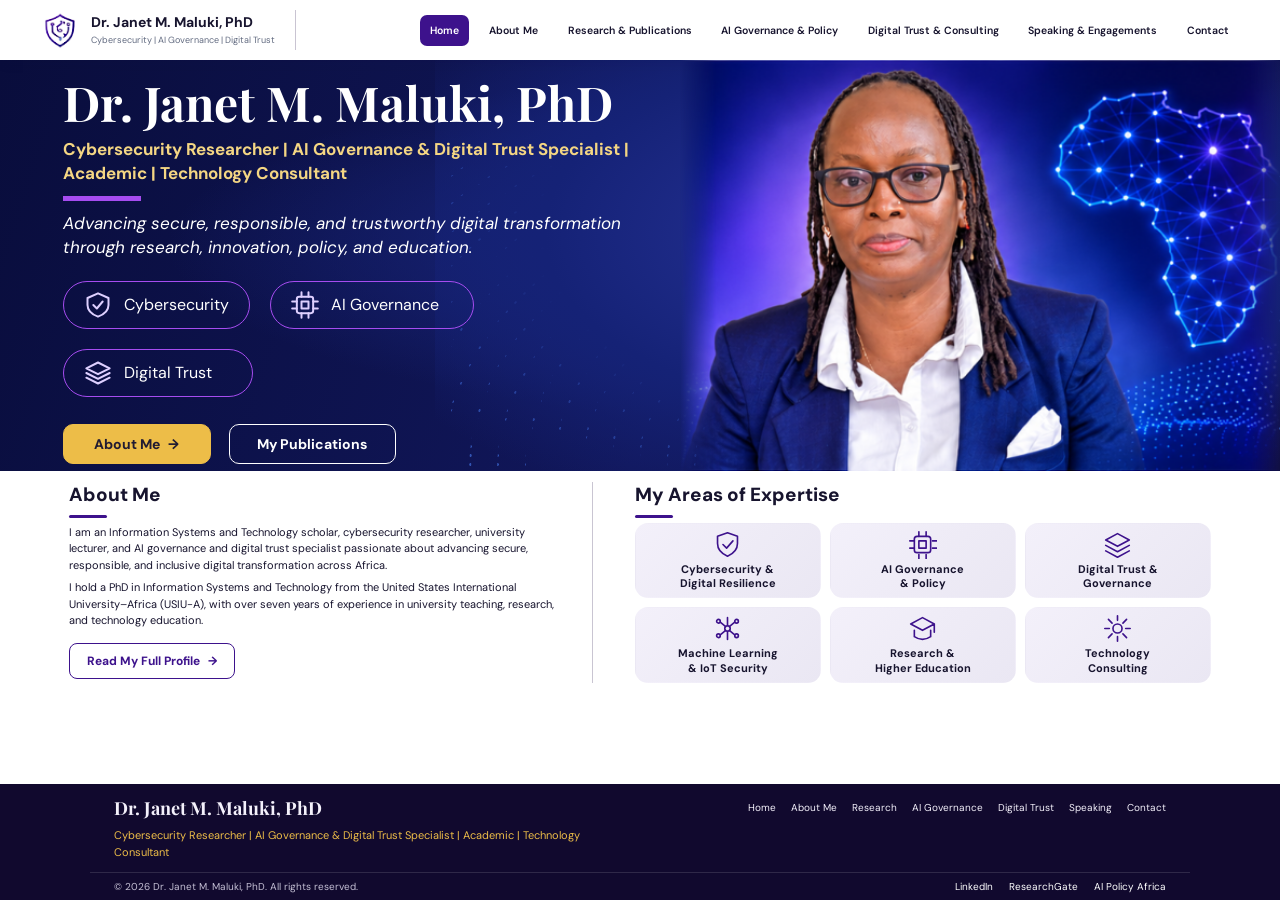
==== index.html @ 71f0885f "Initial commit: Dr. Janet M. Maluki portfolio website" ====
<!doctype html>
<html lang="en">
<head>
  <meta charset="utf-8">
  <meta name="viewport" content="width=device-width, initial-scale=1">
  <meta name="description" content="Dr. Janet M. Maluki, PhD — cybersecurity researcher, AI governance specialist, and digital trust consultant.">
  <title>Home | Dr. Janet M. Maluki, PhD</title>
  <link rel="stylesheet" href="css/style.css">
</head>
<body>
<header class="site-header">
  <a class="brand" href="index.html" aria-label="Dr. Janet M. Maluki home">
    <span class="brand-mark" aria-hidden="true"><svg viewBox="0 0 32 32"><path d="M16 3 26 7v8c0 7-4 11-10 14C10 26 6 22 6 15V7l10-4Z"/><path d="m12 16 3 3 6-7M16 9v3"/></svg></span>
    <span class="brand-copy"><strong>Dr. Janet M. Maluki, PhD</strong><span>Cybersecurity | AI Governance | Digital Trust</span></span>
  </a>
  <button class="menu-toggle" aria-label="Toggle navigation" aria-expanded="false">☰</button>
  <nav class="nav" aria-label="Main navigation">
    <a class="active" aria-current="page" href="index.html">Home</a><a href="about.html">About Me</a><a href="research.html">Research &amp; Publications</a><a href="governance.html">AI Governance &amp; Policy</a><a href="digital-trust.html">Digital Trust &amp; Consulting</a><a href="speaking.html">Speaking &amp; Engagements</a><a href="contact.html">Contact</a>
  </nav>
</header>
<main>
  <section class="hero">
    <div class="hero-inner">
      <div class="hero-copy">
        <h1>Dr. Janet M. Maluki, PhD</h1>
        <p class="hero-subtitle">Cybersecurity Researcher | AI Governance &amp; Digital Trust Specialist | Academic | Technology Consultant</p>
        <span class="accent"></span>
        <p class="hero-intro">Advancing secure, responsible, and trustworthy digital transformation through research, innovation, policy, and education.</p>
        <div class="pills">
          <a class="pill" href="research.html"><svg viewBox="0 0 24 24" aria-hidden="true"><path d="M12 2 21 6v6c0 5-3.5 8-9 10-5.5-2-9-5-9-10V6l9-4Z"/><path d="m8 12 3 3 5-6"/></svg>Cybersecurity</a>
          <a class="pill" href="governance.html"><svg viewBox="0 0 24 24" aria-hidden="true"><rect x="5" y="5" width="14" height="14" rx="2"/><path d="M9 9h6v6H9zM9 1v4m6-4v4M9 19v4m6-4v4M1 9h4m-4 6h4m14-6h4m-4 6h4"/></svg>AI Governance</a>
          <a class="pill" href="digital-trust.html"><svg viewBox="0 0 24 24" aria-hidden="true"><path d="m12 3 10 5-10 5L2 8l10-5Zm-10 9 10 5 10-5M2 16l10 5 10-5"/></svg>Digital Trust</a>
        </div>
        <div class="hero-actions"><a class="btn btn-gold" href="about.html">About Me <span aria-hidden="true">→</span></a><a class="btn btn-outline" href="research.html">My Publications</a></div>
      </div>
      <div class="hero-visual">
        <img class="hero-art" src="assets/images/home-hero-art-final.png" alt="Dr. Janet M. Maluki in her navy blazer beside a glowing Africa network map">
      </div>
    </div>
  </section>
  <section class="content-wrap">
    <div class="home-grid">
      <div class="home-about">
        <h2 class="section-title">About Me</h2>
        <div class="about-copy">
          <p>I am an Information Systems and Technology scholar, cybersecurity researcher, university lecturer, and AI governance and digital trust specialist passionate about advancing secure, responsible, and inclusive digital transformation across Africa.</p>
          <p>I hold a PhD in Information Systems and Technology from the United States International University–Africa (USIU-A), with over seven years of experience in university teaching, research, and technology education.</p>
        </div>
        <a class="text-link" href="about.html">Read My Full Profile <span aria-hidden="true">→</span></a>
      </div>
      <div>
        <h2 class="section-title">My Areas of Expertise</h2>
        <div class="expertise-grid">
          <a class="expertise-card" href="research.html"><svg viewBox="0 0 32 32" aria-hidden="true"><path d="M16 3 27 7v8c0 7-4 11-11 14C9 26 5 22 5 15V7l11-4Z"/><path d="m11 16 4 4 7-8"/></svg><strong>Cybersecurity &amp;<br>Digital Resilience</strong></a>
          <a class="expertise-card" href="governance.html"><svg viewBox="0 0 32 32" aria-hidden="true"><rect x="7" y="7" width="18" height="18" rx="3"/><path d="M12 12h8v8h-8zM12 2v5m8-5v5m-8 20v5m8-5v5M2 12h5m-5 8h5m20-8h5m-5 8h5"/></svg><strong>AI Governance<br>&amp; Policy</strong></a>
          <a class="expertise-card" href="digital-trust.html"><svg viewBox="0 0 32 32" aria-hidden="true"><path d="m16 4 13 7-13 7L3 11l13-7ZM3 17l13 7 13-7M3 23l13 7 13-7"/></svg><strong>Digital Trust &amp;<br>Governance</strong></a>
          <a class="expertise-card" href="research.html"><svg viewBox="0 0 32 32" aria-hidden="true"><circle cx="16" cy="16" r="3"/><circle cx="6" cy="8" r="2"/><circle cx="26" cy="8" r="2"/><circle cx="6" cy="24" r="2"/><circle cx="26" cy="24" r="2"/><path d="m8 9 6 5m10-5-6 5M8 23l6-5m10 5-6-5M16 13V4m0 15v9"/></svg><strong>Machine Learning<br>&amp; IoT Security</strong></a>
          <a class="expertise-card" href="research.html"><svg viewBox="0 0 32 32" aria-hidden="true"><path d="M3 11 16 4l13 7-13 7L3 11Zm4 7v7c6 4 12 4 18 0v-7M29 11v9"/></svg><strong>Research &amp;<br>Higher Education</strong></a>
          <a class="expertise-card" href="digital-trust.html"><svg viewBox="0 0 32 32" aria-hidden="true"><circle cx="16" cy="16" r="5"/><path d="M16 2v5m0 18v5M2 16h5m18 0h5M6 6l4 4m12 12 4 4m0-20-4 4M10 22l-4 4"/></svg><strong>Technology<br>Consulting</strong></a>
        </div>
      </div>
    </div>
  </section>
</main>
<footer class="site-footer">
  <div class="footer-main">
    <div><a class="footer-name" href="index.html">Dr. Janet M. Maluki, PhD</a><p>Cybersecurity Researcher | AI Governance &amp; Digital Trust Specialist | Academic | Technology Consultant</p></div>
    <nav class="footer-nav" aria-label="Footer navigation"><a href="index.html">Home</a><a href="about.html">About Me</a><a href="research.html">Research</a><a href="governance.html">AI Governance</a><a href="digital-trust.html">Digital Trust</a><a href="speaking.html">Speaking</a><a href="contact.html">Contact</a></nav>
  </div>
  <div class="footer-bottom"><span>© <span id="year"></span> Dr. Janet M. Maluki, PhD. All rights reserved.</span><span class="footer-social"><a href="https://www.linkedin.com/in/janet-m-maluki-phd-0333353b/" target="_blank" rel="noopener noreferrer">LinkedIn</a><a href="https://www.researchgate.net/profile/Janet-Maluki" target="_blank" rel="noopener noreferrer">ResearchGate</a><a href="https://www.aipolicy.africa/fellows/janetmaluki" target="_blank" rel="noopener noreferrer">AI Policy Africa</a></span></div>
</footer>
<script src="js/main.js"></script>
</body>
</html>
---- css/style.css ----
@import url('https://fonts.googleapis.com/css2?family=DM+Sans:wght@400;500;600;700;800&family=Playfair+Display:wght@600;700;800&display=swap');

:root {
  --ink: #17142e;
  --muted: #626b80;
  --purple: #3d128c;
  --purple-dark: #10072e;
  --purple-mid: #1d155f;
  --gold: #edbd48;
  --line: #e1e5ef;
  --pale: #f3f0fa;
  --white: #fff;
}

* { box-sizing: border-box; }
html { scroll-behavior: smooth; }
body { display: flex; min-height: 100vh; flex-direction: column; margin: 0; color: var(--ink); background: var(--white); font-family: 'DM Sans', Arial, sans-serif; }
main { flex: 1; }
a { color: inherit; text-decoration: none; }
button, input, select, textarea { font: inherit; }
button, a { -webkit-tap-highlight-color: transparent; }

.site-header {
  position: sticky;
  top: 0;
  z-index: 20;
  display: flex;
  min-height: 60px;
  align-items: center;
  justify-content: space-between;
  gap: 20px;
  padding: 9px clamp(18px, 3.2vw, 46px);
  background: #fff;
  box-shadow: 0 2px 14px #120a3210;
}
.brand { display: flex; flex: 0 0 auto; align-items: center; gap: 10px; padding-right: 20px; border-right: 1px solid #c9c4d2; }
.brand-mark { display: block; width: 40px; height: 40px; flex: 0 0 auto; background: url('../assets/images/janet-maluki-crest.png') center / contain no-repeat; }
.brand-mark svg { display: none; }
.brand-copy strong { display: block; font-size: 14px; line-height: 1.25; }
.brand-copy > span { display: block; max-width: 230px; margin-top: 3px; color: var(--muted); font-size: 9px; }
.nav { display: flex; align-items: center; justify-content: flex-end; gap: clamp(4px, .75vw, 12px); font-size: clamp(9px, .82vw, 11px); font-weight: 600; }
.nav a { padding: 9px 10px; border-radius: 7px; text-align: center; transition: background .18s ease, color .18s ease; }
.nav a:hover, .nav a:focus-visible { color: var(--purple); background: var(--pale); }
.nav a.active { color: #fff; background: var(--purple); }
.menu-toggle { display: none; border: 0; border-radius: 7px; padding: 8px 11px; color: #fff; background: var(--purple); font-size: 19px; cursor: pointer; }

.hero { position: relative; color: #fff; background: radial-gradient(ellipse at 73% 45%, #2537a8 0, #172477 25%, transparent 58%), linear-gradient(108deg, #090d3c 0%, #11175b 54%, #111043 100%); }
.hero::after { position: absolute; inset: 0 0 0 34%; background: radial-gradient(ellipse at 55% 42%, #29359e 0, #152276 54%, transparent 90%); content: ""; }
.hero::before { position: absolute; right: 0; bottom: 0; left: 35%; height: 75%; background: radial-gradient(circle, #4d86ff 1px, transparent 1.8px); background-size: 9px 9px; content: ""; mask-image: repeating-radial-gradient(ellipse at 55% 100%, transparent 0 14px, #000 15px 16px, transparent 17px 28px); opacity: .55; }
.hero-inner { position: relative; z-index: auto; display: grid; width: min(100%, 1440px); min-height: 383px; grid-template-columns: 1.15fr 1fr; align-items: stretch; margin: auto; padding: 0 clamp(24px, 4.9vw, 72px); }
.hero-copy { position: relative; z-index: 2; align-self: center; max-width: 700px; padding: 8px 0 15px; transform: translateY(8px); }
.hero h1, .page-hero h1 { margin: 0 0 8px; font: 700 clamp(32px, 3.7vw, 42px)/1.12 'Playfair Display', Georgia, serif; }
.hero h1 { font-size: clamp(32px, 3.8vw, 48px); }
.hero-subtitle { max-width: 650px; margin: 0 0 10px; color: #f4d683; font-size: 17px; font-weight: 700; line-height: 1.4; }
.hero .accent { display: block; width: 78px; height: 5px; margin: 11px 0; background: #a64cf0; }
.hero-intro { max-width: 650px; margin: 0 0 21px; font-size: 17px; font-style: italic; line-height: 1.4; }
.pills { display: flex; flex-wrap: wrap; gap: 20px; margin: 10px 0 27px; }
.pill { display: inline-flex; min-height: 45px; align-items: center; gap: 12px; padding: 9px 20px; border: 1px solid #a64cf0; border-radius: 30px; color: #fff; font-size: 16px; }
.pill:nth-child(2) { min-width: 204px; }
.pill:nth-child(3) { min-width: 190px; }
.pill:hover { background: #ffffff19; }
.pill svg { width: 28px; height: 28px; fill: none; stroke: #ded0ff; stroke-linecap: round; stroke-linejoin: round; stroke-width: 1.7; }
.hero-actions { display: flex; flex-wrap: wrap; gap: 18px; }
.hero-actions .btn { min-height: 40px; padding: 10px 22px; font-size: 14px; }
.hero-actions .btn:first-child { min-width: 148px; }
.hero-actions .btn:last-child { min-width: 167px; }
.btn { display: inline-flex; min-height: 40px; align-items: center; justify-content: center; gap: 8px; padding: 10px 17px; border: 1px solid transparent; border-radius: 10px; font-size: 12px; font-weight: 700; text-align: center; cursor: pointer; transition: transform .18s ease, box-shadow .18s ease, background .18s ease; }
.btn:hover { transform: translateY(-1px); box-shadow: 0 5px 13px #120a3222; }
.btn-gold { color: #211b32; border-color: var(--gold); background: var(--gold); }
.btn-outline { color: #fff; border-color: #fff; background: transparent; }
.btn-purple { color: #fff; background: var(--purple); box-shadow: 0 3px 7px #16093828; }
.btn-light { color: var(--purple); border-color: #b7a4df; background: #fff; }
.btn-block { width: 100%; margin-top: 10px; }
.hero-visual { position: relative; z-index: 21; display: flex; min-width: 0; align-items: stretch; justify-content: flex-start; overflow: visible; margin-right: calc(-1 * clamp(24px, 4.9vw, 72px)); }
.hero-art { display: block; width: 100%; height: 100%; object-fit: cover; object-position: left top; -webkit-mask-image: linear-gradient(to right, transparent 0%, #000 6%, #000 95%, transparent 100%); mask-image: linear-gradient(to right, transparent 0%, #000 6%, #000 95%, transparent 100%); }

.content-wrap { width: min(100%, 1440px); margin: auto; padding: 11px clamp(24px, 5.4vw, 76px) 28px; }
.home-grid { display: grid; grid-template-columns: 1fr 1.1fr; gap: 42px; }
.home-about { padding-right: 35px; border-right: 1px solid #c9c5d2; }
.section-title { margin: 0 0 5px; font-size: 19px; font-weight: 800; line-height: 1.35; }
.section-title::after { display: block; width: 38px; height: 3px; margin-top: 7px; border-radius: 4px; background: var(--purple); content: ""; }
.about-copy p { margin: 6px 0; font-size: 11px; line-height: 1.5; }
.text-link { display: inline-flex; align-items: center; gap: 8px; margin-top: 8px; padding: 9px 17px; border: 1px solid var(--purple); border-radius: 8px; color: var(--purple); font-size: 12px; font-weight: 700; }
.text-link:hover { color: #fff; background: var(--purple); }
.expertise-grid { display: grid; grid-template-columns: repeat(3, 1fr); gap: 9px; }
.expertise-card { display: flex; min-height: 71px; flex-direction: column; align-items: center; justify-content: center; gap: 3px; padding: 6px 8px; border: 1px solid transparent; border-radius: 13px; background: linear-gradient(135deg, #f3f0fa, #eae7f3); text-align: center; transition: border-color .2s ease, transform .2s ease; }
.expertise-card:hover { border-color: #c4b5e5; transform: translateY(-2px); }
.expertise-card svg { width: 29px; height: 29px; fill: none; stroke: var(--purple); stroke-linecap: round; stroke-linejoin: round; stroke-width: 1.8; }
.expertise-card strong { font-size: 11px; line-height: 1.35; }

.page-hero { color: #fff; background: linear-gradient(108deg, #130a30 0%, #211052 50%, #382083 100%); }
.page-hero-inner { width: min(100%, 1100px); margin: auto; padding: 39px 24px 42px; }
.page-hero .eyebrow { margin: 0 0 8px; color: var(--gold); font-size: 11px; font-weight: 800; letter-spacing: .075em; }
.page-hero h1 { margin-bottom: 8px; font-size: clamp(31px, 3.5vw, 40px); }
.page-hero-inner > p:last-child { max-width: 760px; margin: 0; color: #e0d9f0; font-size: 14px; line-height: 1.6; }
.page-content { width: min(100%, 1100px); margin: auto; padding: 42px 24px 68px; }
.page-content-wide { width: min(100%, 1100px); }
.page-content h2 { margin: 0 0 11px; font-size: 21px; line-height: 1.35; }
.page-content h3 { margin: 17px 0 7px; font-size: 15px; line-height: 1.4; }
.page-content p, .page-content li { color: #525e73; font-size: 13px; line-height: 1.7; }
.page-content p { margin: 0 0 14px; }
.page-content ul { padding-left: 21px; }
.prose { min-width: 0; }
.prose .lead { color: var(--ink); font-size: 16px; line-height: 1.6; }
.profile-layout { display: grid; grid-template-columns: minmax(0, 1.65fr) minmax(255px, .9fr); align-items: start; gap: 28px; }
.credential-card, .contact-form-card, .speaker-bio { padding: 22px; border: 1px solid var(--line); border-radius: 15px; background: #fff; }
.credential-card { background: #f8f6fc; }
.credential-card h2, .speaker-bio h2, .contact-form-card h2, .social-card h2 { margin: 0 0 12px; font-size: 17px; }
.credential-list { display: grid; gap: 13px; margin: 0 0 18px; padding: 0 !important; list-style: none; }
.credential-list li { position: relative; padding-left: 17px; }
.credential-list li::before, .bullet-list li::before { position: absolute; top: 7px; left: 0; width: 7px; height: 7px; border-radius: 50%; background: var(--purple); content: ""; }
.credential-list strong, .credential-list span { display: block; }
.credential-list strong { color: var(--ink); font-size: 12px; }
.credential-list span { margin-top: 2px; font-size: 11px; line-height: 1.5; }
.profile-links { display: grid; gap: 9px; margin-top: 16px; padding-top: 14px; border-top: 1px solid var(--line); }
.profile-links a { color: var(--purple); font-size: 12px; font-weight: 700; }
.profile-links a:hover, .footer-social a:hover { text-decoration: underline; }
.two-col { display: grid; grid-template-columns: 1fr 1fr; gap: 14px; margin-top: 22px; }
.info-card { padding: 19px; border: 1px solid #e4def1; border-radius: 14px; background: var(--pale); }
.info-card h2 { font-size: 16px; }
.info-card h3 { margin: 0 0 6px; color: var(--ink); font-size: 14px; }
.info-card p:last-child { margin-bottom: 0; }
.card-kicker { margin: 0 0 7px !important; color: var(--purple); font-size: 10px !important; font-weight: 800; letter-spacing: .04em; }
.quote-card { margin: 18px 0 0; padding: 20px 22px; border-radius: 14px; color: #fff; background: var(--purple-dark); }
.quote-card .card-kicker { color: var(--gold); }
.quote-card p { margin: 4px 0 0; color: #fff; font: italic 600 16px/1.5 'Playfair Display', Georgia, serif; }

.feature-grid { display: grid; grid-template-columns: repeat(3, 1fr); gap: 14px; margin-bottom: 32px; }
.feature-grid .info-card { background: #f6f3fb; }
.feature-grid .info-card h2 { margin-bottom: 8px; font-size: 15px; }
.feature-grid .info-card p { margin: 0; font-size: 12px; line-height: 1.65; }
.feature-grid-two { grid-template-columns: repeat(2, 1fr); margin: 22px 0 0; }
.section-heading-row { display: flex; align-items: center; justify-content: space-between; gap: 15px; margin: 0 0 14px; }
.section-heading-row .section-title { margin-bottom: 2px; }
.section-intro { margin: 0 !important; font-size: 12px !important; }
.tag { display: inline-flex; align-items: center; padding: 6px 10px; border-radius: 18px; color: var(--purple); background: #f1edf9; font-size: 10px; font-weight: 700; }
.tag-solid { color: #fff; background: var(--purple); }
.research-list { display: grid; gap: 12px; }
.research-item { padding: 17px 19px; border: 1px solid var(--line); border-radius: 13px; background: #fff; }
.research-meta { display: flex; align-items: center; justify-content: space-between; gap: 12px; margin-bottom: 9px; }
.research-meta > span:last-child { color: var(--muted); font-size: 10px; }
.research-item h3 { margin: 0 0 7px; color: var(--ink); font-size: 15px; }
.research-item p { margin: 0; font-size: 12px; }
.callout-row { display: flex; align-items: center; justify-content: space-between; gap: 20px; margin-top: 28px; padding: 21px 23px; border-radius: 14px; background: #f3f0fa; }
.callout-row h2 { margin-bottom: 5px; font-size: 17px; }
.callout-row p { margin: 0; font-size: 12px; }

.split-feature { display: grid; grid-template-columns: minmax(0, 1.6fr) minmax(260px, .9fr); align-items: start; gap: 34px; }
.split-feature .section-title { margin-bottom: 18px; }
.dark-card { padding: 24px; border-radius: 14px; color: #fff; background: var(--purple-dark); box-shadow: 0 7px 15px #1a0d3421; }
.dark-card .card-kicker { color: var(--gold); }
.dark-card h2 { margin: 4px 0 12px; color: #fff; font-size: 20px; }
.dark-card p:not(.card-kicker) { color: #e2ddef; font-size: 12px; }
.dark-card-link { display: inline-block; margin-top: 15px; color: #fff; font-size: 12px; font-weight: 700; }

.framework-card { margin: 0 0 32px; padding: 30px; border: 1px solid #ded5f0; border-radius: 20px; background: #f8f6fc; }
.framework-card h2 { max-width: 640px; margin: 13px 0 10px; font-size: 25px; }
.framework-card > p { max-width: 710px; }
.framework-steps { display: grid; grid-template-columns: repeat(4, 1fr); gap: 12px; margin-top: 21px; }
.framework-steps article { padding: 15px; border: 1px solid var(--line); border-radius: 13px; background: #fff; }
.framework-steps article > span { color: var(--purple); font-size: 12px; font-weight: 800; }
.framework-steps h3 { margin: 6px 0; color: var(--ink); font-size: 12px; }
.framework-steps p { margin: 0; font-size: 10px; line-height: 1.55; }
.center-action { display: flex; justify-content: center; margin-top: 30px; }

.speaking-layout { display: grid; grid-template-columns: minmax(0, 1.75fr) minmax(260px, .9fr); align-items: start; gap: 28px; }
.speaking-layout > div > .section-title { margin-bottom: 17px; }
.theme-grid { display: grid; grid-template-columns: repeat(2, 1fr); gap: 14px; }
.theme-card { min-height: 166px; padding: 20px; border-radius: 15px; background: var(--pale); }
.theme-card .card-kicker { display: block; }
.theme-card h3 { margin: 6px 0 8px; color: var(--ink); font-size: 14px; }
.theme-card p { margin: 0; font-size: 12px; line-height: 1.65; }
.speaker-sidebar { display: grid; gap: 16px; }
.speaker-bio { padding: 20px; }
.speaker-bio p { margin: 0 0 15px; padding: 14px; border: 1px solid #e7eaf0; border-radius: 12px; background: #f8fafc; font-size: 11px; line-height: 1.7; }
.copy-status { display: block; min-height: 16px; margin-top: 8px; color: var(--purple); font-size: 11px; }
.invite-card h2 { font-size: 16px; }
.invite-card p { font-size: 11px !important; }
.invite-card .btn { color: #1a1428; }

.contact-layout { display: grid; grid-template-columns: minmax(275px, .85fr) minmax(0, 1.25fr); align-items: start; gap: 25px; }
.contact-sidebar { display: grid; gap: 14px; }
.contact-sidebar .info-card { padding: 20px; }
.contact-sidebar .info-card h2 { font-size: 16px; }
.contact-sidebar .info-card > p { font-size: 12px; }
.bullet-list { display: grid; gap: 8px; margin: 12px 0 0; padding: 0 !important; list-style: none; }
.bullet-list li { position: relative; padding-left: 15px; color: var(--ink); font-size: 11px; line-height: 1.45; }
.bullet-list li::before { top: 4px; width: 6px; height: 6px; }
.location-card { padding: 19px; border: 1px solid var(--line); border-radius: 14px; background: #fff; }
.location-card h3 { margin: 0 0 4px; color: var(--ink); font-size: 14px; }
.location-card p:last-child { margin: 0; font-size: 11px; }
.social-card { padding: 18px; border: 1px solid var(--line); border-radius: 14px; }
.social-card h2 { margin-bottom: 8px; }
.social-card > a { display: flex; align-items: center; gap: 10px; padding: 9px 0; border-top: 1px solid #edf0f5; }
.social-icon { display: grid; width: 34px; height: 34px; flex: 0 0 auto; place-items: center; border-radius: 10px; color: var(--purple); background: var(--pale); font-size: 12px; font-weight: 800; }
.social-card > a > span:nth-child(2) { flex: 1; }
.social-card strong, .social-card small { display: block; }
.social-card strong { font-size: 12px; }
.social-card small { margin-top: 2px; color: var(--muted); font-size: 10px; }
.social-card > a > b { color: var(--purple); font-size: 14px; }
.contact-form-card { padding: 24px; }
.contact-form-card h2 { margin-bottom: 17px; font-size: 19px; }
.form-grid { display: grid; grid-template-columns: 1fr 1fr; gap: 15px 13px; }
.form-field { display: flex; min-width: 0; flex-direction: column; gap: 6px; }
.form-field-wide { grid-column: 1 / -1; }
.form-field label { color: #4f5c70; font-size: 10px; font-weight: 800; letter-spacing: .035em; text-transform: uppercase; }
.form-field input, .form-field select, .form-field textarea { width: 100%; min-height: 43px; padding: 11px 12px; border: 1px solid #d5deeb; border-radius: 10px; outline: none; color: var(--ink); background: #fff; font-size: 12px; }
.form-field textarea { min-height: 105px; resize: vertical; }
.form-field input::placeholder, .form-field textarea::placeholder { color: #9aa4b5; }
.form-field input:focus, .form-field select:focus, .form-field textarea:focus { border-color: #7655b5; box-shadow: 0 0 0 3px #43208c1a; }
.contact-form-card form > .btn { margin-top: 17px; }
.form-note { margin: 9px 0 0 !important; font-size: 10px !important; }
.form-status { margin: 16px 0 0 !important; padding: 14px 16px; border-radius: 10px; font-size: 14px !important; font-weight: 700; }
.form-status.is-success { color: #2f1b6b; background: var(--pale); }
.form-status.is-error { color: #8b1e2d; background: #fff0f1; }
.contact-form button:disabled { cursor: wait; opacity: .7; }

.site-footer { color: #f4f1fb; background: #11092e; }
.footer-main, .footer-bottom { display: flex; width: min(100%, 1100px); align-items: center; justify-content: space-between; gap: 24px; margin: auto; padding: 0 24px; }
.footer-main { align-items: flex-start; padding-top: 12px; padding-bottom: 12px; }
.footer-name { font: 700 18px 'Playfair Display', Georgia, serif; }
.footer-main p { max-width: 480px; margin: 7px 0 0; color: var(--gold); font-size: 11px; line-height: 1.5; }
.footer-nav { display: flex; flex-wrap: wrap; gap: 7px 15px; max-width: 490px; padding-top: 5px; }
.footer-nav a, .footer-bottom { font-size: 10px; }
.footer-nav a:hover { color: var(--gold); }
.footer-bottom { border-top: 1px solid #ffffff20; padding-top: 7px; padding-bottom: 7px; color: #c4bfd4; }
.footer-social { display: flex; flex-wrap: wrap; gap: 16px; color: #fff; }
.muted { color: var(--muted); }

@media (max-width: 1050px) {
  .site-header { gap: 10px; padding-right: 18px; padding-left: 18px; }
  .brand-copy > span { max-width: 190px; }
  .nav { gap: 2px; font-size: 9px; }
  .nav a { padding-right: 7px; padding-left: 7px; }
}
@media (max-width: 820px) {
  .site-header { flex-wrap: wrap; min-height: 60px; }
  .menu-toggle { display: block; }
  .nav { display: none; width: 100%; flex-direction: column; align-items: stretch; padding: 5px 0 7px; font-size: 12px; }
  .nav.open { display: flex; }
  .nav a { padding: 11px 12px; text-align: left; }
  .hero-inner { min-height: 300px; grid-template-columns: 1.1fr .9fr; }
  .home-grid { gap: 25px; }
  .page-content { padding-top: 34px; }
  .profile-layout, .split-feature, .speaking-layout { grid-template-columns: minmax(0, 1.4fr) minmax(230px, .9fr); gap: 20px; }
  .framework-steps { grid-template-columns: repeat(2, 1fr); }
  .contact-layout { grid-template-columns: minmax(220px, .8fr) minmax(0, 1.2fr); gap: 16px; }
  .footer-main, .footer-bottom { align-items: flex-start; }
}
@media (max-width: 620px) {
  .brand { padding-right: 0; border-right: 0; }
  .brand-copy strong { font-size: 13px; }
  .brand-copy > span { max-width: 195px; font-size: 8px; }
  .hero-inner { min-height: 0; grid-template-columns: 1fr; padding: 33px 23px 0; }
  .hero-copy { padding: 0; }
  .hero h1 { font-size: 35px; }
  .hero-subtitle { font-size: 13px; }
  .hero-copy { transform: none; }
  .hero-intro { margin-bottom: 12px; font-size: 13px; }
  .pills { gap: 8px; margin-bottom: 20px; }
  .pill { min-height: 35px; gap: 8px; padding: 7px 13px; font-size: 11px; }
  .pill:nth-child(2), .pill:nth-child(3) { min-width: 0; }
  .pill svg { width: 19px; height: 19px; }
  .hero-actions { gap: 12px; }
  .hero-visual { width: calc(100% + 46px); height: clamp(240px, 85vw, 320px); margin: 0 -23px; }
  .hero-art { object-position: left center; -webkit-mask-image: none; mask-image: none; }
  .home-grid, .profile-layout, .split-feature, .speaking-layout, .contact-layout { grid-template-columns: 1fr; }
  .home-about { padding: 0 0 24px; border-right: 0; border-bottom: 1px solid #c9c5d2; }
  .expertise-grid { grid-template-columns: repeat(2, 1fr); }
  .content-wrap { padding-top: 25px; }
  .page-hero-inner { padding: 34px 22px 36px; }
  .page-hero-inner > p:last-child { font-size: 13px; }
  .page-content { padding: 30px 20px 48px; }
  .feature-grid { grid-template-columns: 1fr; }
  .feature-grid-two, .two-col, .theme-grid { grid-template-columns: 1fr; }
  .section-heading-row, .callout-row { align-items: flex-start; flex-direction: column; }
  .research-meta { align-items: flex-start; flex-direction: column; gap: 7px; }
  .framework-card { padding: 22px; }
  .framework-card h2 { font-size: 21px; }
  .framework-steps { grid-template-columns: 1fr 1fr; }
  .form-grid { grid-template-columns: 1fr; }
  .form-field-wide { grid-column: auto; }
  .footer-main, .footer-bottom { flex-direction: column; }
  .footer-main { gap: 17px; }
}
@media (max-width: 390px) {
  .hero h1 { font-size: 30px; }
  .framework-steps { grid-template-columns: 1fr; }
  .contact-form-card { padding: 19px; }
}
@media (prefers-reduced-motion: reduce) {
  *, *::before, *::after { scroll-behavior: auto !important; transition-duration: .01ms !important; }
}
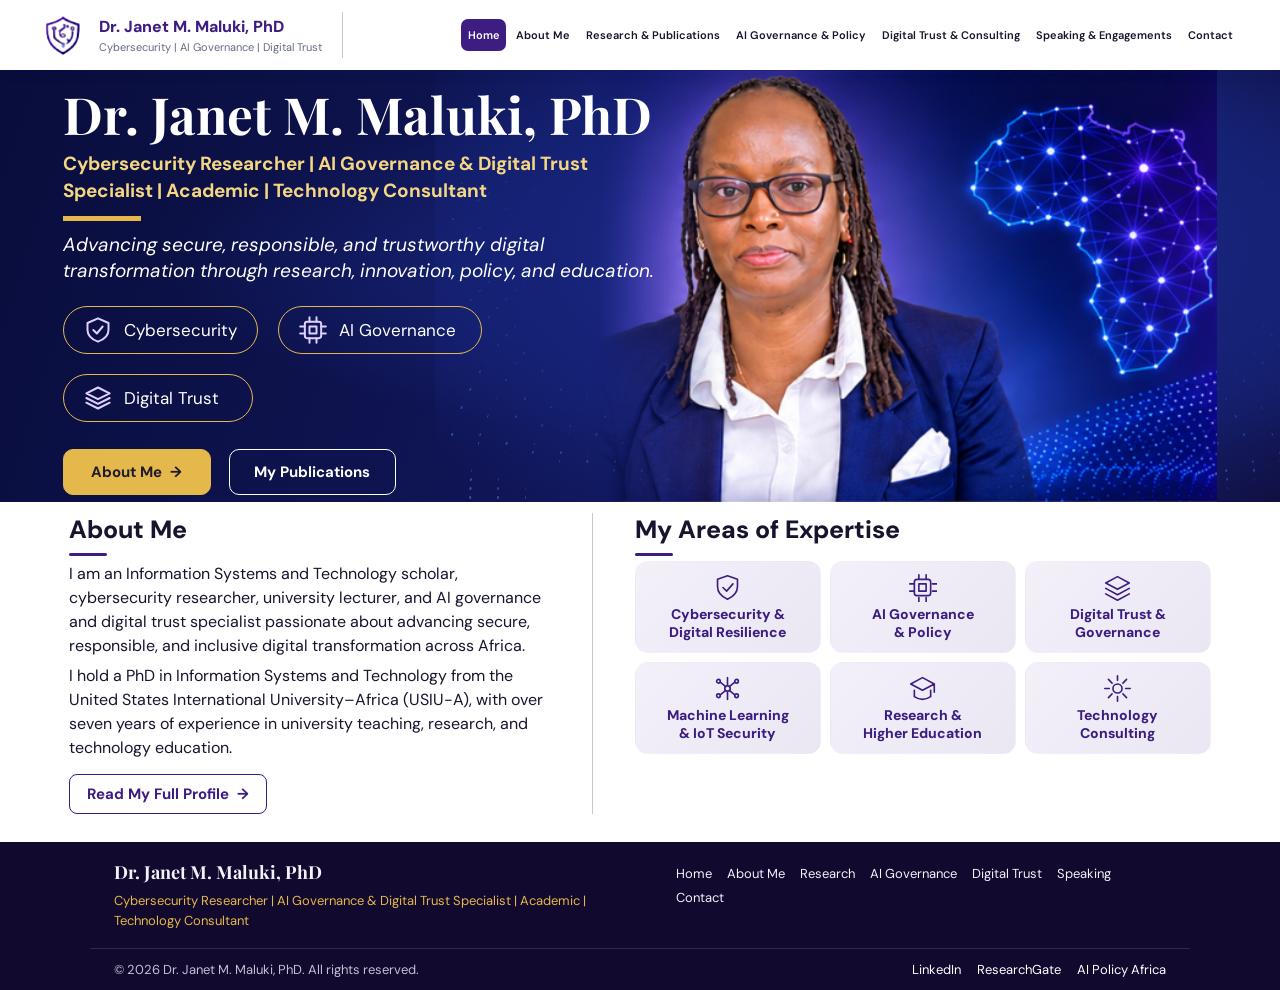
==== commit e649fc5a: "Update pages, typography, portraits, and speaking engagements" ====
--- a/index.html
+++ b/index.html
@@ -5,7 +5,7 @@
   <meta name="viewport" content="width=device-width, initial-scale=1">
   <meta name="description" content="Dr. Janet M. Maluki, PhD — cybersecurity researcher, AI governance specialist, and digital trust consultant.">
   <title>Home | Dr. Janet M. Maluki, PhD</title>
-  <link rel="stylesheet" href="css/style.css">
+  <link rel="stylesheet" href="css/style.css?v=20261122">
 </head>
 <body>
 <header class="site-header">
@@ -34,7 +34,7 @@
         <div class="hero-actions"><a class="btn btn-gold" href="about.html">About Me <span aria-hidden="true">→</span></a><a class="btn btn-outline" href="research.html">My Publications</a></div>
       </div>
       <div class="hero-visual">
-        <img class="hero-art" src="assets/images/home-hero-art-final.png" alt="Dr. Janet M. Maluki in her navy blazer beside a glowing Africa network map">
+        <img class="hero-art" src="assets/images/home-hero-art.png" alt="Dr. Janet M. Maluki in her navy blazer beside a glowing Africa network map">
       </div>
     </div>
   </section>
--- a/css/style.css
+++ b/css/style.css
@@ -3,10 +3,10 @@
 :root {
   --ink: #17142e;
   --muted: #626b80;
-  --purple: #3d128c;
+  --purple: #3D1D82;
   --purple-dark: #10072e;
-  --purple-mid: #1d155f;
-  --gold: #edbd48;
+  --purple-mid: #21154f;
+  --gold: #E5B84B;
   --line: #e1e5ef;
   --pale: #f3f0fa;
   --white: #fff;
@@ -72,7 +72,18 @@
 .btn-light { color: var(--purple); border-color: #b7a4df; background: #fff; }
 .btn-block { width: 100%; margin-top: 10px; }
 .hero-visual { position: relative; z-index: 21; display: flex; min-width: 0; align-items: stretch; justify-content: flex-start; overflow: visible; margin-right: calc(-1 * clamp(24px, 4.9vw, 72px)); }
-.hero-art { display: block; width: 100%; height: 100%; object-fit: cover; object-position: left top; -webkit-mask-image: linear-gradient(to right, transparent 0%, #000 6%, #000 95%, transparent 100%); mask-image: linear-gradient(to right, transparent 0%, #000 6%, #000 95%, transparent 100%); }
+.hero-visual::before {
+  position: absolute;
+  z-index: 2;
+  top: 0;
+  bottom: 0;
+  left: 0;
+  width: 24%;
+  background: linear-gradient(to right, #11175b 0%, rgba(17, 23, 91, .72) 22%, rgba(17, 23, 91, 0) 100%);
+  content: "";
+  pointer-events: none;
+}
+.hero-art { display: block; width: 100%; height: 100%; object-fit: cover; object-position: left top; -webkit-mask-image: linear-gradient(to right, transparent 0%, rgba(0, 0, 0, .45) 5%, #000 18%, #000 100%); mask-image: linear-gradient(to right, transparent 0%, rgba(0, 0, 0, .45) 5%, #000 18%, #000 100%); }
 
 .content-wrap { width: min(100%, 1440px); margin: auto; padding: 11px clamp(24px, 5.4vw, 76px) 28px; }
 .home-grid { display: grid; grid-template-columns: 1fr 1.1fr; gap: 42px; }
@@ -263,6 +274,7 @@
   .pill svg { width: 19px; height: 19px; }
   .hero-actions { gap: 12px; }
   .hero-visual { width: calc(100% + 46px); height: clamp(240px, 85vw, 320px); margin: 0 -23px; }
+  .hero-visual::before { top: auto; right: 0; bottom: 0; left: 0; width: 100%; height: 22%; background: linear-gradient(to bottom, transparent, rgba(17, 23, 91, .68)); }
   .hero-art { object-position: left center; -webkit-mask-image: none; mask-image: none; }
   .home-grid, .profile-layout, .split-feature, .speaking-layout, .contact-layout { grid-template-columns: 1fr; }
   .home-about { padding: 0 0 24px; border-right: 0; border-bottom: 1px solid #c9c5d2; }
@@ -291,3 +303,462 @@
 @media (prefers-reduced-motion: reduce) {
   *, *::before, *::after { scroll-behavior: auto !important; transition-duration: .01ms !important; }
 }
+
+body { font-size: 16px; }
+strong, b { color: var(--purple); font-weight: 800; }
+.hero strong, .page-hero strong, .dark-card strong, .quote-card strong, .site-footer strong { color: var(--gold); }
+
+.site-header { min-height: 70px; }
+.brand { gap: 12px; }
+.brand-mark { width: 46px; height: 46px; }
+.brand-copy strong { font-size: 16px; }
+.brand-copy > span { font-size: 11px; }
+.nav { gap: clamp(2px, .45vw, 8px); font-size: clamp(12px, .92vw, 14px); }
+.nav a { padding: 9px 8px; }
+.menu-toggle { min-width: 44px; min-height: 44px; }
+
+.hero h1 { font-size: clamp(36px, 4vw, 52px); }
+.hero-subtitle { font-size: 19px; }
+.hero-intro { font-size: 19px; }
+.hero-actions .btn, .btn { min-height: 46px; font-size: 15px; }
+.pill { font-size: 17px; }
+.section-title { font-size: 25px; }
+.about-copy p { font-size: 16px; }
+.text-link { font-size: 15px; }
+.expertise-card { min-height: 92px; }
+.expertise-card strong { font-size: 14px; }
+
+.page-hero-inner { width: min(100%, 1200px); padding-top: 46px; padding-bottom: 48px; }
+.page-hero .eyebrow { font-size: 13px; }
+.page-hero h1 { font-size: clamp(36px, 4vw, 48px); }
+.page-hero-inner > p:last-child { font-size: 17px; }
+.page-content, .page-content-wide { width: min(100%, 1200px); }
+.page-content { padding-top: 48px; }
+.page-content h2 { font-size: 25px; }
+.page-content h3 { font-size: 20px; }
+.page-content p, .page-content li { font-size: 16px; }
+.page-content strong { color: var(--purple); font-weight: 800; }
+.prose .lead { font-size: 19px; }
+.credential-card h2, .speaker-bio h2, .contact-form-card h2, .social-card h2 { font-size: 21px; }
+.credential-list { gap: 16px; }
+.credential-list strong { font-size: 16px; }
+.credential-list span, .profile-links a { font-size: 14px; }
+.info-card { padding: 22px; }
+.info-card h2, .feature-grid .info-card h2 { font-size: 20px; }
+.info-card h3 { font-size: 18px; }
+.card-kicker { font-size: 12px !important; }
+.quote-card p { font-size: 19px; }
+
+.feature-grid { gap: 18px; }
+.feature-grid .info-card p { font-size: 16px; }
+.section-intro { font-size: 15px !important; }
+.tag { font-size: 12px; }
+.research-meta > span:last-child { font-size: 13px; }
+.research-item { padding: 21px 23px; }
+.research-item h3 { font-size: 19px; }
+.research-item p { font-size: 16px; }
+.callout-row h2 { font-size: 21px; }
+.callout-row p { font-size: 16px; }
+.dark-card { padding: 27px; }
+.dark-card h2 { font-size: 24px; }
+.dark-card p:not(.card-kicker), .dark-card-link { font-size: 16px; }
+
+.framework-card { padding: 34px; }
+.framework-card h2 { font-size: 29px; }
+.framework-steps { gap: 15px; }
+.framework-steps article { padding: 18px; }
+.framework-steps article > span { font-size: 15px; }
+.framework-steps h3 { font-size: 17px; }
+.framework-steps p { font-size: 14px; }
+.theme-card { min-height: 190px; padding: 23px; }
+.theme-card h3 { font-size: 18px; }
+.theme-card p { font-size: 16px; }
+.speaker-bio p { font-size: 15px; }
+.copy-status { font-size: 13px; }
+.invite-card h2 { font-size: 21px; }
+.invite-card p { font-size: 16px !important; }
+
+.contact-sidebar .info-card h2 { font-size: 20px; }
+.contact-sidebar .info-card > p { font-size: 15px; }
+.bullet-list { gap: 10px; }
+.bullet-list li { font-size: 14px; }
+.location-card h3 { font-size: 18px; }
+.location-card p:last-child { font-size: 14px; }
+.social-card strong { font-size: 15px; }
+.social-card small { font-size: 13px; }
+.social-icon { font-size: 15px; }
+.form-field label { font-size: 13px; }
+.form-field input, .form-field select, .form-field textarea { min-height: 48px; font-size: 15px; }
+.form-field textarea { min-height: 125px; }
+.form-note { font-size: 13px !important; }
+
+.footer-main p { font-size: 13px; }
+.footer-nav a, .footer-bottom { font-size: 13px; }
+.footer-main { padding-top: 18px; padding-bottom: 18px; }
+.footer-bottom { padding-top: 12px; padding-bottom: 12px; }
+.hero .accent { background: var(--gold); }
+.pill { border-color: var(--gold); }
+
+.about-intro { display: grid; grid-template-columns: minmax(180px, .7fr) minmax(0, 1.3fr); align-items: center; gap: 22px; margin-bottom: 20px; }
+.about-intro .lead { margin: 0; }
+.about-portrait { display: block; width: 100%; max-height: 310px; aspect-ratio: 4 / 5; border: 3px solid #fff; border-radius: 18px; object-fit: cover; object-position: 25% center; box-shadow: 0 12px 30px #1a0d3421, 0 0 0 1px #e5b84b; }
+.about-intro + p { margin-top: 15px; }
+
+.governance-sidebar { display: grid; gap: 18px; }
+.governance-feature { margin: 0; overflow: hidden; border: 1px solid #e8dfc7; border-radius: 17px; background: #f8f6fc; box-shadow: 0 12px 28px #1a0d3412; }
+.governance-feature img { display: block; width: 100%; aspect-ratio: 1; object-fit: cover; }
+.governance-feature figcaption { padding: 12px 15px; color: var(--purple); font-size: 14px; font-weight: 700; }
+
+.framework-heading { display: grid; grid-template-columns: minmax(0, 1fr) minmax(220px, .58fr); align-items: center; gap: 28px; margin-bottom: 22px; }
+.framework-heading h2 { margin-top: 15px; }
+.framework-heading > div > p { margin-bottom: 0; }
+.framework-portrait { display: block; width: 100%; max-height: 330px; aspect-ratio: 4 / 5; border: 3px solid #fff; border-radius: 17px; object-fit: cover; object-position: 25% center; box-shadow: 0 10px 24px #1a0d3421, 0 0 0 1px #e5b84b; }
+.framework-heading + .framework-steps { margin-top: 8px; }
+
+.speaker-profile { display: grid; grid-template-columns: minmax(170px, .62fr) minmax(0, 1.38fr); align-items: start; gap: 22px; margin-bottom: 34px; }
+.speaker-portrait-column { min-width: 0; }
+.speaker-portrait { display: block; width: 100%; max-height: 340px; aspect-ratio: 4 / 5; border: 3px solid #fff; border-radius: 18px; object-fit: cover; object-position: 25% center; box-shadow: 0 12px 30px #1a0d3421, 0 0 0 1px #e5b84b; }
+.engagement-toggle { margin-top: 15px; padding: 12px; }
+.speaker-profile .speaker-bio { padding: 24px; }
+.speaker-profile .speaker-bio p { font-size: 16px; line-height: 1.75; }
+.speaker-profile .speaker-bio .btn { font-size: 14px; }
+.engagements-section { scroll-margin-top: 86px; }
+.engagements-section .eyebrow { margin: 0 0 7px; color: var(--purple); font-size: 13px; font-weight: 800; letter-spacing: .06em; }
+.engagement-gallery { display: grid; grid-template-columns: minmax(0, 1.4fr) minmax(230px, .8fr); gap: 20px; }
+.engagement-card, .engagement-placeholder { min-width: 0; overflow: hidden; border: 1px solid var(--line); border-radius: 16px; background: #fff; box-shadow: 0 8px 22px #1a0d3410; }
+.engagement-card { display: grid; grid-template-columns: minmax(180px, .7fr) minmax(0, 1fr); align-items: center; gap: 20px; padding: 15px; }
+.engagement-card img { display: block; width: 100%; max-height: 340px; border-radius: 10px; object-fit: contain; background: #f7f5f7; }
+.engagement-card h3 { margin: 5px 0; color: var(--ink); }
+.engagement-card p:last-child { margin-bottom: 0; }
+.engagement-placeholder { display: flex; min-height: 240px; flex-direction: column; align-items: center; justify-content: center; padding: 28px; border-style: dashed; background: #faf9fc; text-align: center; }
+.engagement-placeholder h3 { margin: 12px 0 4px; color: var(--purple); }
+.engagement-placeholder p { margin: 0; }
+.placeholder-icon { display: grid; width: 52px; height: 52px; place-items: center; border: 1px solid #c9b9e8; border-radius: 50%; color: var(--purple); font-size: 32px; }
+
+.framework-banner {
+  margin: 0 0 26px;
+  overflow: hidden;
+  border: 1px solid #ded5f0;
+  border-radius: 18px;
+  background: #f7f5fb;
+  box-shadow: 0 10px 28px rgba(29, 21, 79, .10);
+}
+.framework-banner img {
+  display: block;
+  width: 100%;
+  max-height: 680px;
+  object-fit: contain;
+  object-position: center;
+}
+.framework-showcase {
+  display: grid;
+  grid-template-columns: minmax(280px, .82fr) minmax(0, 1.18fr);
+  align-items: center;
+  gap: clamp(24px, 4vw, 48px);
+  margin-bottom: 32px;
+}
+.framework-banner {
+  display: flex;
+  min-width: 0;
+  justify-content: center;
+  margin: 0;
+  border-color: #e8e2f0;
+  background: #fff;
+}
+.framework-banner img {
+  width: auto;
+  max-width: 100%;
+  max-height: 620px;
+}
+.framework-heading {
+  display: block;
+  margin: 0;
+}
+.framework-heading h2 {
+  max-width: 560px;
+}
+.framework-heading p { max-width: 600px; }
+
+.site-header { position: sticky; z-index: 40; flex-wrap: nowrap; }
+.nav { flex-wrap: nowrap; gap: clamp(1px, .25vw, 5px); font-size: clamp(11px, .86vw, 13px); }
+.nav a { flex: 0 0 auto; padding-right: clamp(4px, .5vw, 8px); padding-left: clamp(4px, .5vw, 8px); white-space: nowrap; }
+.menu-toggle { flex: 0 0 auto; }
+
+.hero-inner { position: relative; z-index: 1; grid-template-columns: minmax(0, 1.05fr) minmax(0, .95fr); }
+.hero-visual {
+  z-index: 1;
+  width: calc(100% + 72px);
+  margin-left: 0;
+  overflow: hidden;
+  transform: translateX(-72px);
+}
+.hero-visual::before {
+  z-index: 2;
+  background: transparent;
+}
+.hero-art {
+  object-position: center center;
+  -webkit-mask-image: linear-gradient(90deg, transparent 0%, rgba(0, 0, 0, .55) 8%, #000 20%);
+  mask-image: linear-gradient(90deg, transparent 0%, rgba(0, 0, 0, .55) 8%, #000 20%);
+}
+
+.speaking-layout {
+  grid-template-columns: minmax(0, 2fr) minmax(245px, .72fr);
+  gap: 30px;
+}
+.speaker-profile {
+  grid-template-columns: 210px minmax(0, 1fr);
+  gap: 24px;
+  margin-bottom: 38px;
+  padding: 22px;
+  border: 1px solid #e4ddef;
+  border-radius: 18px;
+  background: #fbfafd;
+}
+.speaker-portrait {
+  max-height: 290px;
+  aspect-ratio: 4 / 5;
+  border: 0;
+  border-radius: 14px;
+  object-fit: cover;
+  object-position: center 18%;
+  box-shadow: 0 10px 24px rgba(29, 21, 79, .12);
+}
+.engagement-toggle {
+  border: 0;
+  background: var(--purple);
+  box-shadow: 0 8px 18px rgba(61, 29, 130, .16);
+}
+.speaker-profile .speaker-bio {
+  border: 0;
+  background: transparent;
+  padding: 4px 4px 0 0;
+}
+.speaker-profile .speaker-bio h2 {
+  margin-bottom: 12px;
+  color: var(--purple);
+}
+.speaker-profile .speaker-bio p {
+  margin: 0 0 14px;
+  border: 0;
+  border-left: 4px solid var(--gold);
+  border-radius: 0 10px 10px 0;
+  background: #fff;
+  padding: 17px 18px;
+  color: #4b5366;
+  box-shadow: 0 5px 18px rgba(29, 21, 79, .06);
+}
+.speaker-profile .speaker-bio .btn {
+  width: auto;
+  min-width: 260px;
+  min-height: 42px;
+  border-color: #d8d0e7;
+  background: #fff;
+  box-shadow: none;
+}
+.speaking-layout > div > .section-title {
+  color: var(--purple);
+}
+.speaking-layout > div > .section-title::after {
+  width: 58px;
+  background: var(--gold);
+}
+.theme-grid {
+  gap: 16px;
+}
+.theme-card {
+  position: relative;
+  min-height: 182px;
+  border: 1px solid #e2ddef;
+  border-radius: 14px;
+  background: #fff;
+  box-shadow: 0 7px 20px rgba(29, 21, 79, .07);
+  overflow: hidden;
+}
+.theme-card::before {
+  position: absolute;
+  top: 0;
+  bottom: 0;
+  left: 0;
+  width: 5px;
+  background: var(--gold);
+  content: "";
+}
+.theme-card .card-kicker {
+  display: inline-block;
+  margin-bottom: 9px !important;
+  border-radius: 999px;
+  background: #f3eff8;
+  padding: 5px 9px;
+  color: var(--purple);
+}
+.theme-card h3 {
+  color: #21154f;
+}
+.invite-card {
+  border: 1px solid #ded5ef;
+  border-radius: 16px;
+  background: var(--purple-dark);
+}
+.engagements-section {
+  padding-top: 20px;
+  border-top: 1px solid #ebe5f2;
+}
+.engagement-card {
+  grid-template-columns: 220px minmax(0, 1fr);
+  box-shadow: 0 8px 22px rgba(29, 21, 79, .09);
+}
+.engagement-card img {
+  max-height: 300px;
+  border: 1px solid #eeeaf3;
+  background: #fff;
+}
+.engagement-placeholder {
+  background: #fbfafc;
+}
+
+@media (max-width: 1120px) {
+  .site-header { flex-wrap: wrap; }
+  .menu-toggle { display: block; }
+  .nav { display: none; width: 100%; flex-direction: column; align-items: stretch; padding: 5px 0 7px; font-size: 14px; }
+  .nav.open { display: flex; }
+  .nav a { padding: 11px 12px; text-align: left; }
+}
+
+@media (max-width: 820px) {
+  .about-intro { grid-template-columns: minmax(155px, .6fr) minmax(0, 1.4fr); gap: 18px; }
+  .framework-heading { grid-template-columns: minmax(0, 1fr) minmax(190px, .55fr); gap: 20px; }
+  .engagement-gallery { grid-template-columns: minmax(0, 1fr); }
+  .engagement-card { grid-template-columns: minmax(160px, .65fr) minmax(0, 1fr); }
+}
+
+@media (max-width: 620px) {
+  .brand-mark { width: 42px; height: 42px; }
+  .brand-copy strong { font-size: 15px; }
+  .brand-copy > span { font-size: 10px; }
+  .hero h1 { font-size: clamp(35px, 9vw, 42px); }
+  .hero-subtitle, .hero-intro { font-size: 17px; }
+  .pill { font-size: 14px; }
+  .hero-actions .btn, .btn { font-size: 14px; }
+  .page-hero h1 { font-size: clamp(34px, 9vw, 42px); }
+  .page-hero-inner > p:last-child { font-size: 16px; }
+  .page-content { padding-top: 34px; }
+  .page-content h2 { font-size: 23px; }
+  .page-content h3 { font-size: 19px; }
+  .page-content p, .page-content li { font-size: 15px; }
+  .prose .lead, .speaker-profile .speaker-bio p { font-size: 17px; }
+  .about-intro { grid-template-columns: minmax(110px, .55fr) minmax(0, 1.45fr); gap: 14px; }
+  .about-portrait { max-height: 230px; }
+  .framework-card { padding: 23px; }
+  .framework-card h2 { font-size: 25px; }
+  .framework-heading { grid-template-columns: 1fr; }
+  .framework-portrait { width: min(100%, 280px); max-height: 300px; justify-self: center; }
+  .framework-steps { grid-template-columns: 1fr 1fr; }
+  .speaker-profile { grid-template-columns: minmax(110px, .62fr) minmax(0, 1.38fr); gap: 14px; }
+  .speaker-profile .speaker-bio { padding: 17px; }
+  .speaker-profile .speaker-bio p { line-height: 1.6; }
+  .speaker-portrait { max-height: 245px; }
+  .engagement-toggle { padding: 10px 7px; font-size: 13px !important; }
+  .engagement-card { grid-template-columns: minmax(110px, .7fr) minmax(0, 1fr); gap: 13px; padding: 12px; }
+  .engagement-card img { max-height: 260px; }
+  .engagement-card .card-kicker { font-size: 10px !important; }
+  .engagement-card h3 { font-size: 17px; }
+}
+
+@media (max-width: 390px) {
+  .about-intro { grid-template-columns: 1fr; }
+  .about-portrait { width: min(100%, 260px); max-height: 300px; justify-self: center; }
+  .speaker-profile { grid-template-columns: 1fr; }
+  .speaker-portrait { width: min(100%, 260px); max-height: 300px; margin: auto; }
+  .engagement-card { grid-template-columns: 1fr; }
+  .engagement-card img { width: min(100%, 260px); margin: auto; }
+  .framework-steps { grid-template-columns: 1fr; }
+}
+@media (max-width: 620px) {
+  .speaking-layout { grid-template-columns: 1fr; }
+  .speaker-profile {
+    grid-template-columns: 1fr;
+    gap: 18px;
+    padding: 18px;
+  }
+  .speaker-portrait {
+    width: min(100%, 250px);
+    max-height: 280px;
+    margin: 0 auto;
+  }
+  .engagement-toggle {
+    max-width: 250px;
+    margin-left: auto;
+    margin-right: auto;
+  }
+  .speaker-profile .speaker-bio .btn {
+    width: 100%;
+    min-width: 0;
+  }
+  .framework-banner img {
+    max-height: none;
+  }
+  .engagement-card {
+    grid-template-columns: 1fr;
+  }
+  .engagement-card img {
+    width: min(100%, 300px);
+  }
+}
+
+@media (max-width: 820px) {
+  .framework-showcase {
+    grid-template-columns: minmax(0, 1fr);
+  }
+  .framework-banner img {
+    width: min(100%, 420px);
+    max-height: none;
+  }
+  .framework-heading h2,
+  .framework-heading p {
+    max-width: none;
+  }
+  .framework-heading {
+    padding: 0 2px;
+  }
+}
+
+.about-portrait,
+.speaker-portrait {
+  object-position: center top;
+}
+
+@media (max-width: 620px) {
+  .hero-inner {
+    min-height: 0;
+    grid-template-columns: minmax(0, 1fr);
+    padding: 33px 23px 0;
+  }
+  .hero-copy {
+    max-width: none;
+    padding: 0;
+    transform: none;
+  }
+  .hero-visual {
+    z-index: 1;
+    width: calc(100% + 46px);
+    height: clamp(240px, 85vw, 320px);
+    margin: 0 -23px;
+    transform: none;
+    overflow: hidden;
+  }
+  .hero-visual::before {
+    top: auto;
+    right: 0;
+    bottom: 0;
+    left: 0;
+    width: 100%;
+    height: 22%;
+    background: linear-gradient(180deg, transparent, rgba(17, 23, 91, .68));
+  }
+  .hero-art {
+    object-position: left center;
+    -webkit-mask-image: none;
+    mask-image: none;
+  }
+}
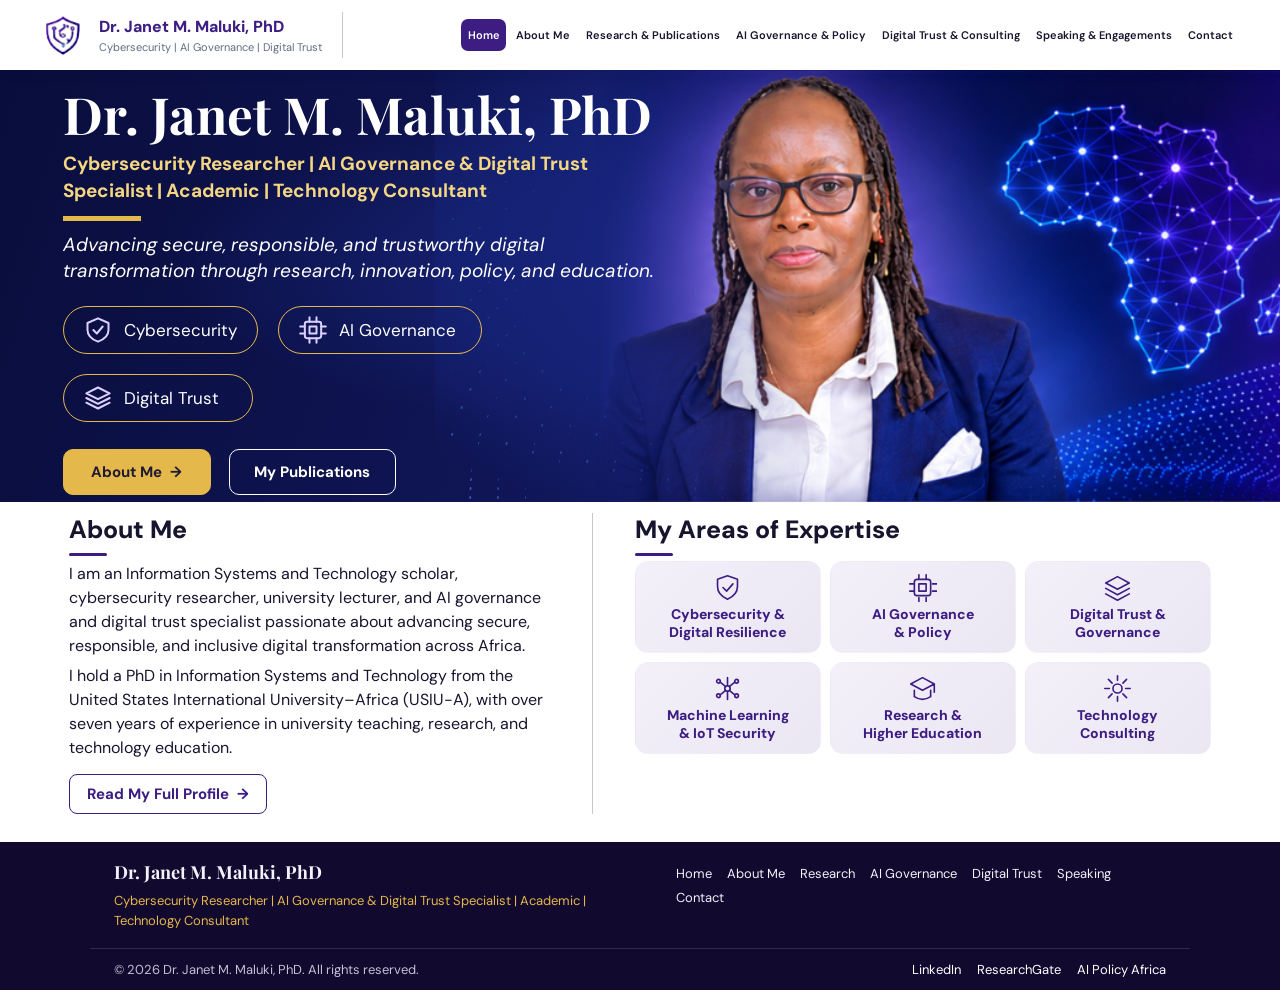
==== commit c763bc6d: "Update pages, typography, portraits, and speaking engagements" ====
--- a/index.html
+++ b/index.html
@@ -5,7 +5,8 @@
   <meta name="viewport" content="width=device-width, initial-scale=1">
   <meta name="description" content="Dr. Janet M. Maluki, PhD — cybersecurity researcher, AI governance specialist, and digital trust consultant.">
   <title>Home | Dr. Janet M. Maluki, PhD</title>
-  <link rel="stylesheet" href="css/style.css?v=20261122">
+  <link rel="icon" type="image/png" href="assets/images/janet-maluki-crest.png">
+  <link rel="stylesheet" href="css/style.css?v=20261124">
 </head>
 <body>
 <header class="site-header">
--- a/css/style.css
+++ b/css/style.css
@@ -175,7 +175,9 @@
 .center-action { display: flex; justify-content: center; margin-top: 30px; }
 
 .speaking-layout { display: grid; grid-template-columns: minmax(0, 1.75fr) minmax(260px, .9fr); align-items: start; gap: 28px; }
-.speaking-layout > div > .section-title { margin-bottom: 17px; }
+.speaking-layout { padding-bottom: 20px; }
+.themes-section { padding-top: 20px; }
+.themes-section > .section-title { margin-bottom: 17px; color: var(--purple); font-size: 26px; }
 .theme-grid { display: grid; grid-template-columns: repeat(2, 1fr); gap: 14px; }
 .theme-card { min-height: 166px; padding: 20px; border-radius: 15px; background: var(--pale); }
 .theme-card .card-kicker { display: block; }
@@ -399,9 +401,9 @@
 .hero .accent { background: var(--gold); }
 .pill { border-color: var(--gold); }
 
-.about-intro { display: grid; grid-template-columns: minmax(180px, .7fr) minmax(0, 1.3fr); align-items: center; gap: 22px; margin-bottom: 20px; }
+.about-intro { display: grid; grid-template-columns: minmax(0, 1fr) minmax(0, 1.15fr); align-items: center; gap: 22px; margin-bottom: 20px; }
 .about-intro .lead { margin: 0; }
-.about-portrait { display: block; width: 100%; max-height: 310px; aspect-ratio: 4 / 5; border: 3px solid #fff; border-radius: 18px; object-fit: cover; object-position: 25% center; box-shadow: 0 12px 30px #1a0d3421, 0 0 0 1px #e5b84b; }
+.about-portrait { display: block; width: 100%; height: auto; border: 3px solid #fff; border-radius: 18px; box-shadow: 0 12px 30px #1a0d3421, 0 0 0 1px #e5b84b; }
 .about-intro + p { margin-top: 15px; }
 
 .governance-sidebar { display: grid; gap: 18px; }
@@ -415,9 +417,9 @@
 .framework-portrait { display: block; width: 100%; max-height: 330px; aspect-ratio: 4 / 5; border: 3px solid #fff; border-radius: 17px; object-fit: cover; object-position: 25% center; box-shadow: 0 10px 24px #1a0d3421, 0 0 0 1px #e5b84b; }
 .framework-heading + .framework-steps { margin-top: 8px; }
 
-.speaker-profile { display: grid; grid-template-columns: minmax(170px, .62fr) minmax(0, 1.38fr); align-items: start; gap: 22px; margin-bottom: 34px; }
+.speaker-profile { display: grid; grid-template-columns: minmax(280px, .95fr) minmax(0, 1.4fr); align-items: start; gap: 22px; margin-bottom: 34px; }
 .speaker-portrait-column { min-width: 0; }
-.speaker-portrait { display: block; width: 100%; max-height: 340px; aspect-ratio: 4 / 5; border: 3px solid #fff; border-radius: 18px; object-fit: cover; object-position: 25% center; box-shadow: 0 12px 30px #1a0d3421, 0 0 0 1px #e5b84b; }
+.speaker-portrait { display: block; width: 100%; height: auto; border: 3px solid #fff; border-radius: 14px; box-shadow: 0 10px 24px rgba(29, 21, 79, .12); }
 .engagement-toggle { margin-top: 15px; padding: 12px; }
 .speaker-profile .speaker-bio { padding: 24px; }
 .speaker-profile .speaker-bio p { font-size: 16px; line-height: 1.75; }
@@ -487,7 +489,7 @@
 .hero-inner { position: relative; z-index: 1; grid-template-columns: minmax(0, 1.05fr) minmax(0, .95fr); }
 .hero-visual {
   z-index: 1;
-  width: calc(100% + 72px);
+  width: calc(100% + 72px + clamp(24px, 4.9vw, 72px) + max(0px, calc(50vw - 720px)));
   margin-left: 0;
   overflow: hidden;
   transform: translateX(-72px);
@@ -498,8 +500,8 @@
 }
 .hero-art {
   object-position: center center;
-  -webkit-mask-image: linear-gradient(90deg, transparent 0%, rgba(0, 0, 0, .55) 8%, #000 20%);
-  mask-image: linear-gradient(90deg, transparent 0%, rgba(0, 0, 0, .55) 8%, #000 20%);
+  -webkit-mask-image: linear-gradient(90deg, transparent 0%, rgba(0, 0, 0, .4) 9%, rgba(0, 0, 0, .82) 20%, #000 32%);
+  mask-image: linear-gradient(90deg, transparent 0%, rgba(0, 0, 0, .4) 9%, rgba(0, 0, 0, .82) 20%, #000 32%);
 }
 
 .speaking-layout {
@@ -507,7 +509,7 @@
   gap: 30px;
 }
 .speaker-profile {
-  grid-template-columns: 210px minmax(0, 1fr);
+  grid-template-columns: minmax(280px, .95fr) minmax(0, 1.4fr);
   gap: 24px;
   margin-bottom: 38px;
   padding: 22px;
@@ -516,18 +518,25 @@
   background: #fbfafd;
 }
 .speaker-portrait {
-  max-height: 290px;
-  aspect-ratio: 4 / 5;
   border: 0;
   border-radius: 14px;
-  object-fit: cover;
-  object-position: center 18%;
-  box-shadow: 0 10px 24px rgba(29, 21, 79, .12);
 }
 .engagement-toggle {
+  max-width: 320px;
   border: 0;
   background: var(--purple);
   box-shadow: 0 8px 18px rgba(61, 29, 130, .16);
+}
+.engagement-toggle:hover,
+.engagement-toggle:focus-visible {
+  color: #211b32;
+  background: var(--gold);
+  box-shadow: 0 10px 22px rgba(61, 29, 130, .22);
+}
+.engagement-toggle:focus-visible,
+.engagement-card:focus-visible {
+  outline: 3px solid #9a7cd3;
+  outline-offset: 3px;
 }
 .speaker-profile .speaker-bio {
   border: 0;
@@ -535,17 +544,20 @@
   padding: 4px 4px 0 0;
 }
 .speaker-profile .speaker-bio h2 {
-  margin-bottom: 12px;
+  margin-bottom: 10px;
   color: var(--purple);
+  font-size: 18px;
 }
 .speaker-profile .speaker-bio p {
-  margin: 0 0 14px;
+  margin: 0 0 12px;
   border: 0;
   border-left: 4px solid var(--gold);
   border-radius: 0 10px 10px 0;
   background: #fff;
-  padding: 17px 18px;
+  padding: 14px 16px;
   color: #4b5366;
+  font-size: 14px;
+  line-height: 1.6;
   box-shadow: 0 5px 18px rgba(29, 21, 79, .06);
 }
 .speaker-profile .speaker-bio .btn {
@@ -556,24 +568,33 @@
   background: #fff;
   box-shadow: none;
 }
-.speaking-layout > div > .section-title {
-  color: var(--purple);
-}
-.speaking-layout > div > .section-title::after {
+.themes-section > .section-title::after {
   width: 58px;
   background: var(--gold);
 }
 .theme-grid {
-  gap: 16px;
+  gap: 24px;
+}
+@media (min-width: 1101px) {
+  .theme-grid {
+    grid-template-columns: repeat(4, minmax(0, 1fr));
+  }
 }
 .theme-card {
   position: relative;
-  min-height: 182px;
+  min-height: 260px;
+  padding: 24px 20px 22px;
   border: 1px solid #e2ddef;
   border-radius: 14px;
   background: #fff;
   box-shadow: 0 7px 20px rgba(29, 21, 79, .07);
   overflow: hidden;
+  transition: transform .2s ease, box-shadow .2s ease, border-color .2s ease;
+}
+.theme-card:hover {
+  transform: translateY(-5px);
+  border-color: #c9b9e8;
+  box-shadow: 0 14px 28px rgba(29, 21, 79, .14);
 }
 .theme-card::before {
   position: absolute;
@@ -593,7 +614,16 @@
   color: var(--purple);
 }
 .theme-card h3 {
+  min-height: 82px;
+  margin: 10px 0 10px;
   color: #21154f;
+  font-size: 17px;
+  line-height: 1.35;
+}
+.theme-card p {
+  color: #626b80;
+  font-size: 14px;
+  line-height: 1.55;
 }
 .invite-card {
   border: 1px solid #ded5ef;
@@ -607,6 +637,14 @@
 .engagement-card {
   grid-template-columns: 220px minmax(0, 1fr);
   box-shadow: 0 8px 22px rgba(29, 21, 79, .09);
+  color: inherit;
+  text-decoration: none;
+  transition: transform .2s ease, box-shadow .2s ease, border-color .2s ease;
+}
+.engagement-card:hover {
+  transform: translateY(-5px);
+  border-color: #c9b9e8;
+  box-shadow: 0 14px 28px rgba(29, 21, 79, .16);
 }
 .engagement-card img {
   max-height: 300px;
@@ -615,6 +653,11 @@
 }
 .engagement-placeholder {
   background: #fbfafc;
+}
+
+@media (max-width: 1050px) {
+  .speaker-profile { grid-template-columns: 1fr; }
+  .speaker-portrait-column { width: min(100%, 430px); margin: auto; }
 }
 
 @media (max-width: 1120px) {
@@ -626,7 +669,6 @@
 }
 
 @media (max-width: 820px) {
-  .about-intro { grid-template-columns: minmax(155px, .6fr) minmax(0, 1.4fr); gap: 18px; }
   .framework-heading { grid-template-columns: minmax(0, 1fr) minmax(190px, .55fr); gap: 20px; }
   .engagement-gallery { grid-template-columns: minmax(0, 1fr); }
   .engagement-card { grid-template-columns: minmax(160px, .65fr) minmax(0, 1fr); }
@@ -646,18 +688,17 @@
   .page-content h2 { font-size: 23px; }
   .page-content h3 { font-size: 19px; }
   .page-content p, .page-content li { font-size: 15px; }
-  .prose .lead, .speaker-profile .speaker-bio p { font-size: 17px; }
-  .about-intro { grid-template-columns: minmax(110px, .55fr) minmax(0, 1.45fr); gap: 14px; }
-  .about-portrait { max-height: 230px; }
+  .prose .lead { font-size: 17px; }
+  .about-intro { grid-template-columns: 1fr; gap: 16px; }
   .framework-card { padding: 23px; }
   .framework-card h2 { font-size: 25px; }
   .framework-heading { grid-template-columns: 1fr; }
   .framework-portrait { width: min(100%, 280px); max-height: 300px; justify-self: center; }
   .framework-steps { grid-template-columns: 1fr 1fr; }
-  .speaker-profile { grid-template-columns: minmax(110px, .62fr) minmax(0, 1.38fr); gap: 14px; }
   .speaker-profile .speaker-bio { padding: 17px; }
-  .speaker-profile .speaker-bio p { line-height: 1.6; }
-  .speaker-portrait { max-height: 245px; }
+  .speaker-profile .speaker-bio p { font-size: 15px; line-height: 1.6; }
+  .speaker-profile { grid-template-columns: 1fr; }
+  .speaker-portrait { width: min(100%, 560px); margin: 0 auto; }
   .engagement-toggle { padding: 10px 7px; font-size: 13px !important; }
   .engagement-card { grid-template-columns: minmax(110px, .7fr) minmax(0, 1fr); gap: 13px; padding: 12px; }
   .engagement-card img { max-height: 260px; }
@@ -666,26 +707,20 @@
 }
 
 @media (max-width: 390px) {
-  .about-intro { grid-template-columns: 1fr; }
-  .about-portrait { width: min(100%, 260px); max-height: 300px; justify-self: center; }
-  .speaker-profile { grid-template-columns: 1fr; }
-  .speaker-portrait { width: min(100%, 260px); max-height: 300px; margin: auto; }
   .engagement-card { grid-template-columns: 1fr; }
   .engagement-card img { width: min(100%, 260px); margin: auto; }
   .framework-steps { grid-template-columns: 1fr; }
 }
 @media (max-width: 620px) {
   .speaking-layout { grid-template-columns: 1fr; }
+  .theme-grid { gap: 16px; }
+  .theme-card { min-height: 0; padding: 21px 20px; }
+  .theme-card h3 { min-height: 0; }
   .speaker-profile {
     grid-template-columns: 1fr;
     gap: 18px;
     padding: 18px;
   }
-  .speaker-portrait {
-    width: min(100%, 250px);
-    max-height: 280px;
-    margin: 0 auto;
-  }
   .engagement-toggle {
     max-width: 250px;
     margin-left: auto;
@@ -721,11 +756,6 @@
   .framework-heading {
     padding: 0 2px;
   }
-}
-
-.about-portrait,
-.speaker-portrait {
-  object-position: center top;
 }
 
 @media (max-width: 620px) {
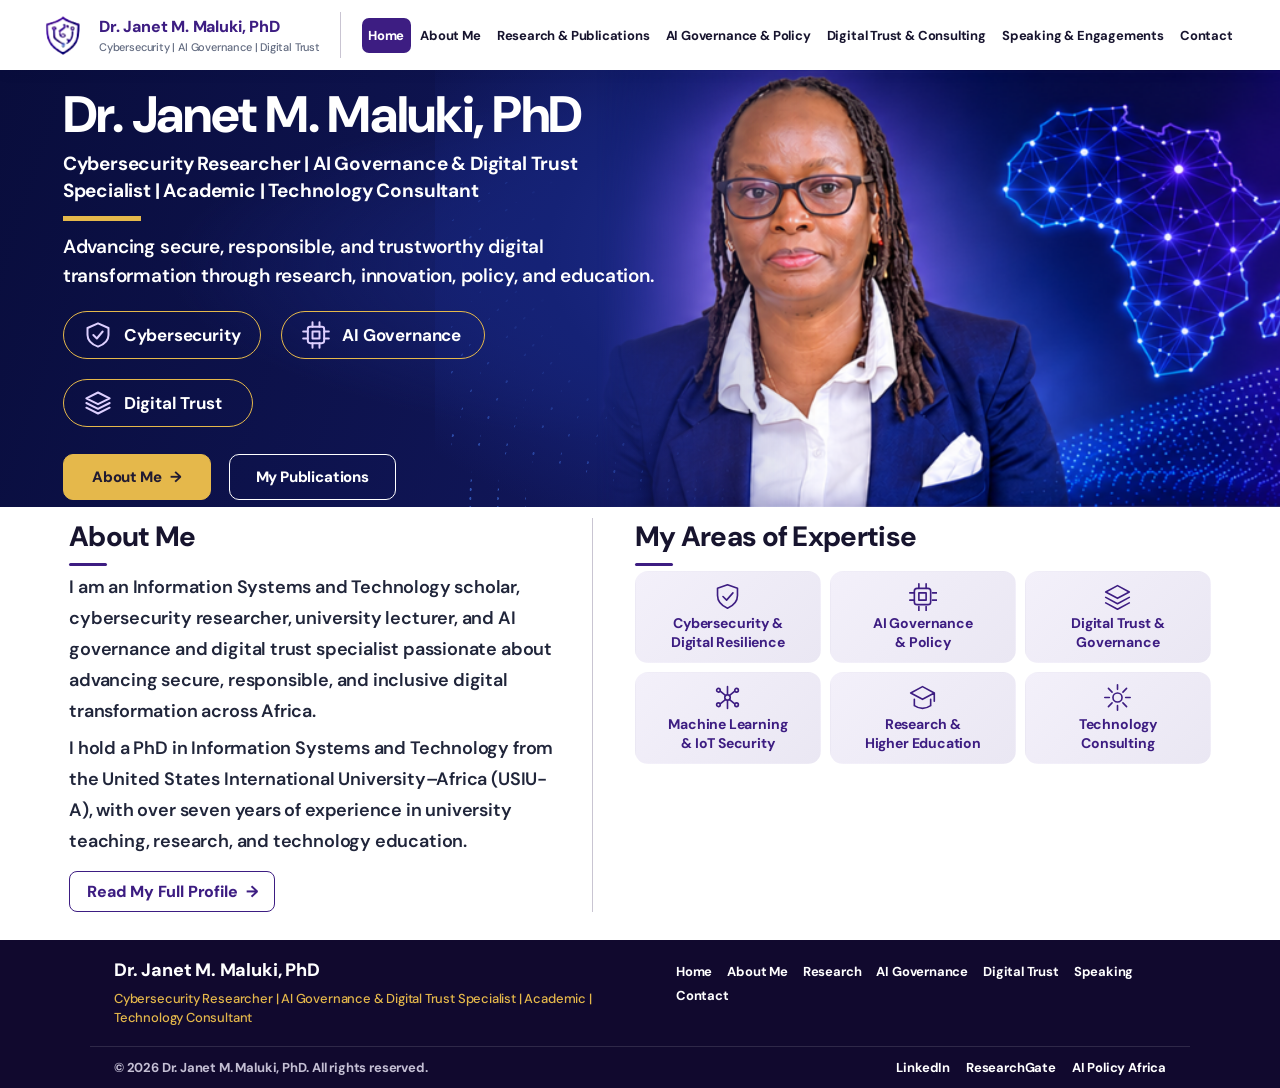
==== commit d929276a: "Describe your update" ====
--- a/index.html
+++ b/index.html
@@ -6,7 +6,7 @@
   <meta name="description" content="Dr. Janet M. Maluki, PhD — cybersecurity researcher, AI governance specialist, and digital trust consultant.">
   <title>Home | Dr. Janet M. Maluki, PhD</title>
   <link rel="icon" type="image/png" href="assets/images/janet-maluki-crest.png">
-  <link rel="stylesheet" href="css/style.css?v=20261124">
+  <link rel="stylesheet" href="css/style.css?v=20261126d">
 </head>
 <body>
 <header class="site-header">
--- a/css/style.css
+++ b/css/style.css
@@ -1,4 +1,4 @@
-@import url('https://fonts.googleapis.com/css2?family=DM+Sans:wght@400;500;600;700;800&family=Playfair+Display:wght@600;700;800&display=swap');
+@import url('https://fonts.googleapis.com/css2?family=DM+Sans:wght@400;500;600;700;800&display=swap');
 
 :root {
   --ink: #17142e;
@@ -49,7 +49,7 @@
 .hero::before { position: absolute; right: 0; bottom: 0; left: 35%; height: 75%; background: radial-gradient(circle, #4d86ff 1px, transparent 1.8px); background-size: 9px 9px; content: ""; mask-image: repeating-radial-gradient(ellipse at 55% 100%, transparent 0 14px, #000 15px 16px, transparent 17px 28px); opacity: .55; }
 .hero-inner { position: relative; z-index: auto; display: grid; width: min(100%, 1440px); min-height: 383px; grid-template-columns: 1.15fr 1fr; align-items: stretch; margin: auto; padding: 0 clamp(24px, 4.9vw, 72px); }
 .hero-copy { position: relative; z-index: 2; align-self: center; max-width: 700px; padding: 8px 0 15px; transform: translateY(8px); }
-.hero h1, .page-hero h1 { margin: 0 0 8px; font: 700 clamp(32px, 3.7vw, 42px)/1.12 'Playfair Display', Georgia, serif; }
+.hero h1, .page-hero h1 { margin: 0 0 8px; font: 800 clamp(32px, 3.7vw, 42px)/1.12 'DM Sans', Arial, sans-serif; }
 .hero h1 { font-size: clamp(32px, 3.8vw, 48px); }
 .hero-subtitle { max-width: 650px; margin: 0 0 10px; color: #f4d683; font-size: 17px; font-weight: 700; line-height: 1.4; }
 .hero .accent { display: block; width: 78px; height: 5px; margin: 11px 0; background: #a64cf0; }
@@ -134,7 +134,7 @@
 .card-kicker { margin: 0 0 7px !important; color: var(--purple); font-size: 10px !important; font-weight: 800; letter-spacing: .04em; }
 .quote-card { margin: 18px 0 0; padding: 20px 22px; border-radius: 14px; color: #fff; background: var(--purple-dark); }
 .quote-card .card-kicker { color: var(--gold); }
-.quote-card p { margin: 4px 0 0; color: #fff; font: italic 600 16px/1.5 'Playfair Display', Georgia, serif; }
+.quote-card p { margin: 4px 0 0; color: #fff; font: 700 16px/1.5 'DM Sans', Arial, sans-serif; }
 
 .feature-grid { display: grid; grid-template-columns: repeat(3, 1fr); gap: 14px; margin-bottom: 32px; }
 .feature-grid .info-card { background: #f6f3fb; }
@@ -231,7 +231,7 @@
 .site-footer { color: #f4f1fb; background: #11092e; }
 .footer-main, .footer-bottom { display: flex; width: min(100%, 1100px); align-items: center; justify-content: space-between; gap: 24px; margin: auto; padding: 0 24px; }
 .footer-main { align-items: flex-start; padding-top: 12px; padding-bottom: 12px; }
-.footer-name { font: 700 18px 'Playfair Display', Georgia, serif; }
+.footer-name { font: 800 18px 'DM Sans', Arial, sans-serif; }
 .footer-main p { max-width: 480px; margin: 7px 0 0; color: var(--gold); font-size: 11px; line-height: 1.5; }
 .footer-nav { display: flex; flex-wrap: wrap; gap: 7px 15px; max-width: 490px; padding-top: 5px; }
 .footer-nav a, .footer-bottom { font-size: 10px; }
@@ -741,6 +741,156 @@
   }
 }
 
+/* Readability and typographic harmony */
+body {
+  color: #24263a;
+  font-weight: 500;
+  letter-spacing: -.01em;
+}
+
+p,
+li {
+  color: #4a5266;
+  font-weight: 500;
+}
+
+h1,
+h2,
+h3,
+h4,
+h5,
+h6 {
+  color: var(--ink);
+  letter-spacing: -.025em;
+}
+
+.hero h1,
+.page-hero h1,
+.hero h2,
+.page-hero h2 {
+  color: #fff;
+}
+
+.hero-subtitle,
+.hero-intro,
+.page-hero-inner > p:last-child,
+.dark-card p:not(.card-kicker),
+.dark-card-link,
+.quote-card p,
+.site-footer {
+  color: #fff;
+}
+
+.hero-subtitle {
+  font-weight: 800;
+}
+
+.hero-intro {
+  font-weight: 600;
+  line-height: 1.55;
+}
+
+.page-hero-inner > p:last-child {
+  font-weight: 500;
+  color: #f2eff9;
+}
+
+.page-content p,
+.page-content li,
+.about-copy p,
+.feature-grid .info-card p,
+.research-item p,
+.theme-card p,
+.speaker-bio p,
+.contact-sidebar .info-card > p,
+.location-card p,
+.invite-card p,
+.callout-row p {
+  color: #424b60;
+  font-weight: 500;
+}
+
+.section-title,
+.page-content h2,
+.page-content h3,
+.info-card h2,
+.info-card h3,
+.feature-grid .info-card h2,
+.research-item h3,
+.theme-card h3,
+.callout-row h2,
+.framework-card h2,
+.engagement-card h3 {
+  color: var(--ink);
+  font-weight: 800;
+}
+
+strong,
+b,
+.credential-list strong,
+.page-content strong,
+.expertise-card strong,
+.social-card strong,
+.nav a.active {
+  color: var(--purple);
+  font-weight: 800;
+}
+
+.hero strong,
+.page-hero strong,
+.dark-card strong,
+.quote-card strong,
+.site-footer strong {
+  color: #fff;
+}
+
+.nav,
+.nav a,
+.btn,
+.pill,
+.text-link,
+.profile-links a,
+.dark-card-link,
+.footer-nav,
+.footer-nav a,
+.footer-bottom,
+.tag,
+.card-kicker,
+.form-field label,
+.research-meta,
+.location-card,
+.social-card small,
+.copy-status {
+  font-weight: 700;
+}
+
+.nav a {
+  color: var(--ink);
+}
+
+.nav a.active {
+  color: #fff;
+}
+
+.nav a:hover,
+.nav a:focus-visible {
+  color: var(--purple);
+}
+
+.form-field input,
+.form-field select,
+.form-field textarea {
+  color: #24263a;
+  font-weight: 500;
+}
+
+.form-field input::placeholder,
+.form-field textarea::placeholder {
+  color: #737d91;
+  font-weight: 500;
+  opacity: 1;
+}
+
 @media (max-width: 820px) {
   .framework-showcase {
     grid-template-columns: minmax(0, 1fr);
@@ -792,3 +942,250 @@
     mask-image: none;
   }
 }
+
+/* Single-family typography: consistent weight, spacing, and hierarchy. */
+html,
+body,
+button,
+input,
+select,
+textarea {
+  font-family: 'DM Sans', Arial, sans-serif;
+}
+
+body {
+  -webkit-font-smoothing: antialiased;
+  -moz-osx-font-smoothing: grayscale;
+}
+
+h1,
+h2,
+h3,
+h4,
+h5,
+h6,
+.brand-copy strong,
+.footer-name,
+.section-title,
+.nav a.active,
+.btn,
+.tag,
+.card-kicker,
+.framework-steps article > span,
+.engagements-section .eyebrow {
+  font-family: 'DM Sans', Arial, sans-serif;
+  font-weight: 800;
+}
+
+.hero-intro,
+.quote-card p {
+  font-style: normal;
+}
+
+.nav,
+.hero-subtitle,
+.pill,
+.text-link,
+.expertise-card strong,
+.credential-list strong,
+.profile-links a,
+.dark-card-link,
+.social-card strong,
+.form-field label {
+  font-family: 'DM Sans', Arial, sans-serif;
+  font-weight: 700;
+}
+
+/* High-visibility reading type */
+body {
+  font-size: 18px;
+}
+
+.page-content p,
+.page-content li,
+.about-copy p,
+.prose .lead,
+.feature-grid .info-card p,
+.research-item p,
+.theme-card p,
+.speaker-bio p,
+.contact-sidebar .info-card > p,
+.location-card p,
+.invite-card p,
+.callout-row p,
+.info-card p,
+.two-col .info-card p {
+  color: #20253a;
+  font-size: 18px;
+  font-weight: 600;
+  line-height: 1.72;
+}
+
+.prose .lead,
+.page-content .lead {
+  color: #17142e;
+  font-size: 21px;
+  line-height: 1.65;
+  font-weight: 700;
+}
+
+.page-content h2,
+.section-title {
+  color: #17142e;
+  font-size: 28px;
+  font-weight: 800;
+}
+
+.page-content h3,
+.info-card h2,
+.feature-grid .info-card h2,
+.research-item h3,
+.theme-card h3,
+.callout-row h2,
+.framework-card h2,
+.credential-card h2,
+.engagement-card h3 {
+  color: #17142e;
+  font-weight: 800;
+}
+
+.credential-list strong {
+  color: #17142e;
+  font-size: 17px;
+  font-weight: 800;
+  line-height: 1.45;
+}
+
+.credential-list span,
+.profile-links a {
+  color: #4a5266;
+  font-size: 16px;
+  font-weight: 600;
+  line-height: 1.55;
+}
+
+.card-kicker,
+.engagements-section .eyebrow,
+.page-hero .eyebrow {
+  font-size: 13px !important;
+  font-weight: 800;
+  letter-spacing: .055em;
+}
+
+.btn,
+.text-link,
+.tag,
+.profile-links a {
+  font-size: 16px;
+  font-weight: 800;
+}
+
+.nav {
+  font-size: 13px;
+  font-weight: 800;
+}
+
+.quote-card p {
+  color: #fff;
+  font-size: 21px;
+  font-weight: 700;
+  line-height: 1.55;
+}
+
+@media (max-width: 620px) {
+  body {
+    font-size: 17px;
+  }
+
+  .page-content p,
+  .page-content li,
+  .about-copy p,
+  .prose .lead,
+  .feature-grid .info-card p,
+  .research-item p,
+  .theme-card p,
+  .speaker-bio p,
+  .contact-sidebar .info-card > p,
+  .location-card p,
+  .invite-card p,
+  .callout-row p,
+  .info-card p,
+  .two-col .info-card p {
+    font-size: 17px;
+  }
+
+  .page-content h2,
+  .section-title {
+    font-size: 25px;
+  }
+
+  .credential-list strong {
+    font-size: 16px;
+  }
+
+  .credential-list span {
+    font-size: 15px;
+  }
+}
+
+/* Maximum contrast for dark callout cards */
+.dark-card {
+  background: #1b103f;
+  color: #fff;
+}
+
+.dark-card .card-kicker {
+  color: #f3ca67;
+  font-size: 13px !important;
+  font-weight: 800;
+}
+
+.dark-card h2 {
+  display: block;
+  margin: 8px 0 14px;
+  color: #fff;
+  font-size: 23px;
+  font-weight: 800;
+  line-height: 1.35;
+  opacity: 1;
+  visibility: visible;
+}
+
+.dark-card p:not(.card-kicker) {
+  color: #fff;
+  font-size: 18px;
+  font-weight: 700;
+  line-height: 1.55;
+  opacity: 1;
+}
+
+.dark-card .btn,
+.dark-card .dark-card-link {
+  color: #17142e;
+  font-size: 16px;
+  font-weight: 800;
+}
+
+.dark-card .dark-card-link {
+  display: inline-block;
+  margin-top: 18px;
+  color: #fff;
+  text-decoration: underline;
+  text-decoration-thickness: 2px;
+  text-underline-offset: 4px;
+}
+
+.dark-card .btn-gold {
+  color: #17142e;
+  background: #e5b84b;
+}
+
+@media (max-width: 620px) {
+  .dark-card h2 {
+    font-size: 21px;
+  }
+
+  .dark-card p:not(.card-kicker) {
+    font-size: 17px;
+  }
+}
